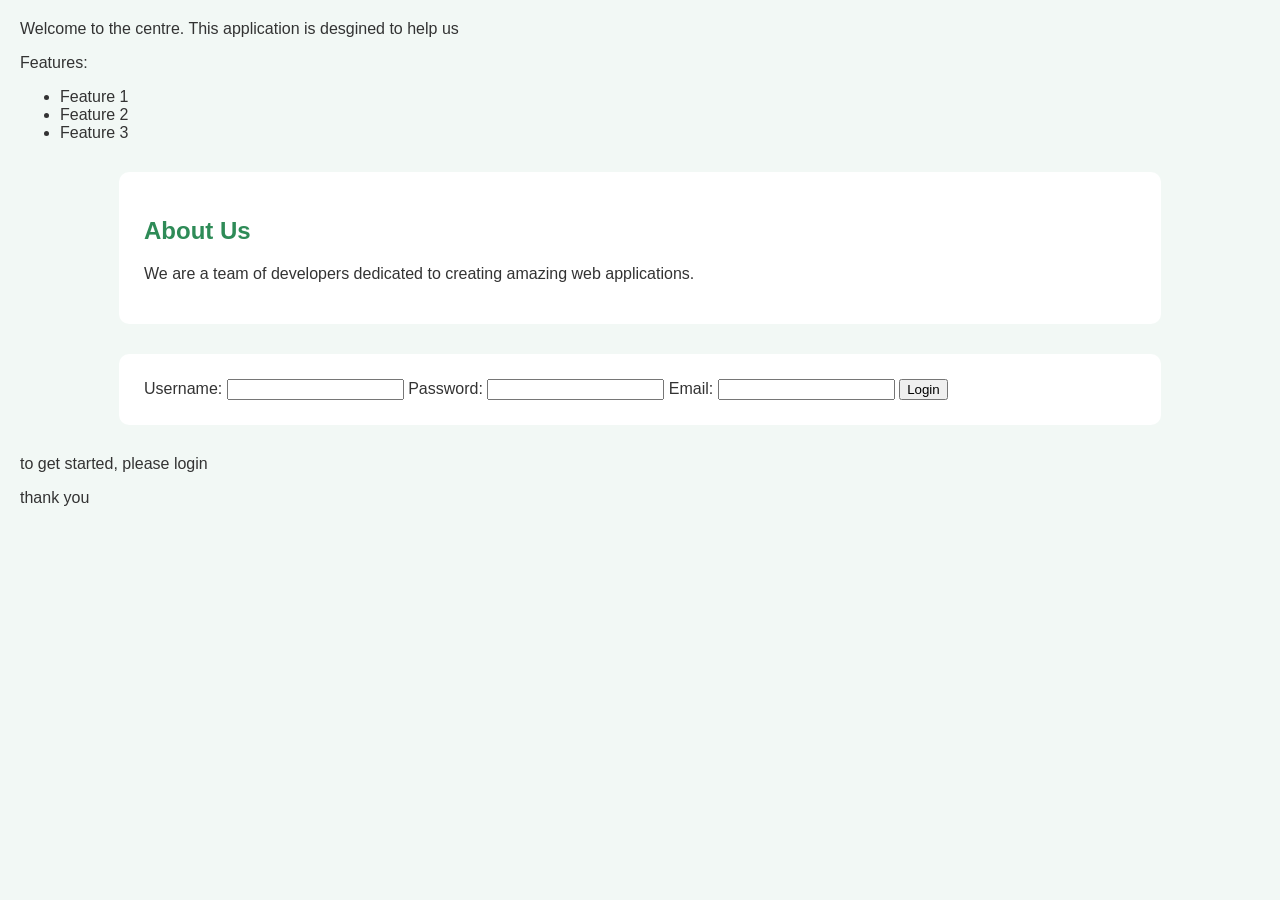
==== index.html @ ba910e87 "initial files" ====
<!DOCTYPE html>
<html lang="en">
    <head>
        <meta charset="UTF-8">
        <meta name="viewport" content="width=device-width, initial-scale=1.0">
        <title>My Website</title>
        <link rel="stylesheet" href="pro.css">
    </head>

    <body>
        <p>Welcome to the centre. This application is desgined to help us</p>
        <p>Features:</p>
        <ul>
            <li>Feature 1</li>
            <li>Feature 2</li>
            <li>Feature 3</li>
            
        </ul>
        <section>
            <h2>About Us</h2>
            <p>We are a team of developers dedicated to creating amazing web applications.</p>
        </section>
        <section>
            <label for="username">Username:</label>
            <input type="text" id="username" name="username">
            <label for="password">Password:</label>
            <input type="password" id="password" name="password">
            <label for="email">Email:</label>
            <input type="email" id="email" name="email">
            <button type="submit">Login</button>
        </section>
        <style>
            body {
                font-family: Arial, sans-serif;
                margin: 20px;
            }
        </style>
        <p>to get started, please login</p>
        <p>thank you</p>
    </body>
</html>
---- pro.css ----
body {
    font-family: Arial;
    margin: 0;
    background-color: #f2f8f5;
    color: #333;
}

header {
    background-color: #2e8b57;
    color: white;
    text-align: center;
    padding: 30px;
}

nav {
    background-color: #333;
    text-align: center;
    padding: 15px;
}

nav a {
    color: white;
    text-decoration: none;
    margin: 20px;
}

nav a:hover {
    color: #90ee90;
}

section {
    width: 80%;
    margin: 30px auto;
    padding: 25px;
    background-color: white;
    border-radius: 10px;
}

h2 {
    color: #2e8b57;
}

.tip {
    background-color: #e5f5ec;
    padding: 15px;
    margin: 15px 0;
    border-left: 5px solid #2e8b57;
}

.tip h3 {
    color: #2e8b57;
}

footer {
    background-color: #333;
    color: white;
    text-align: center;
    padding: 15px;
}
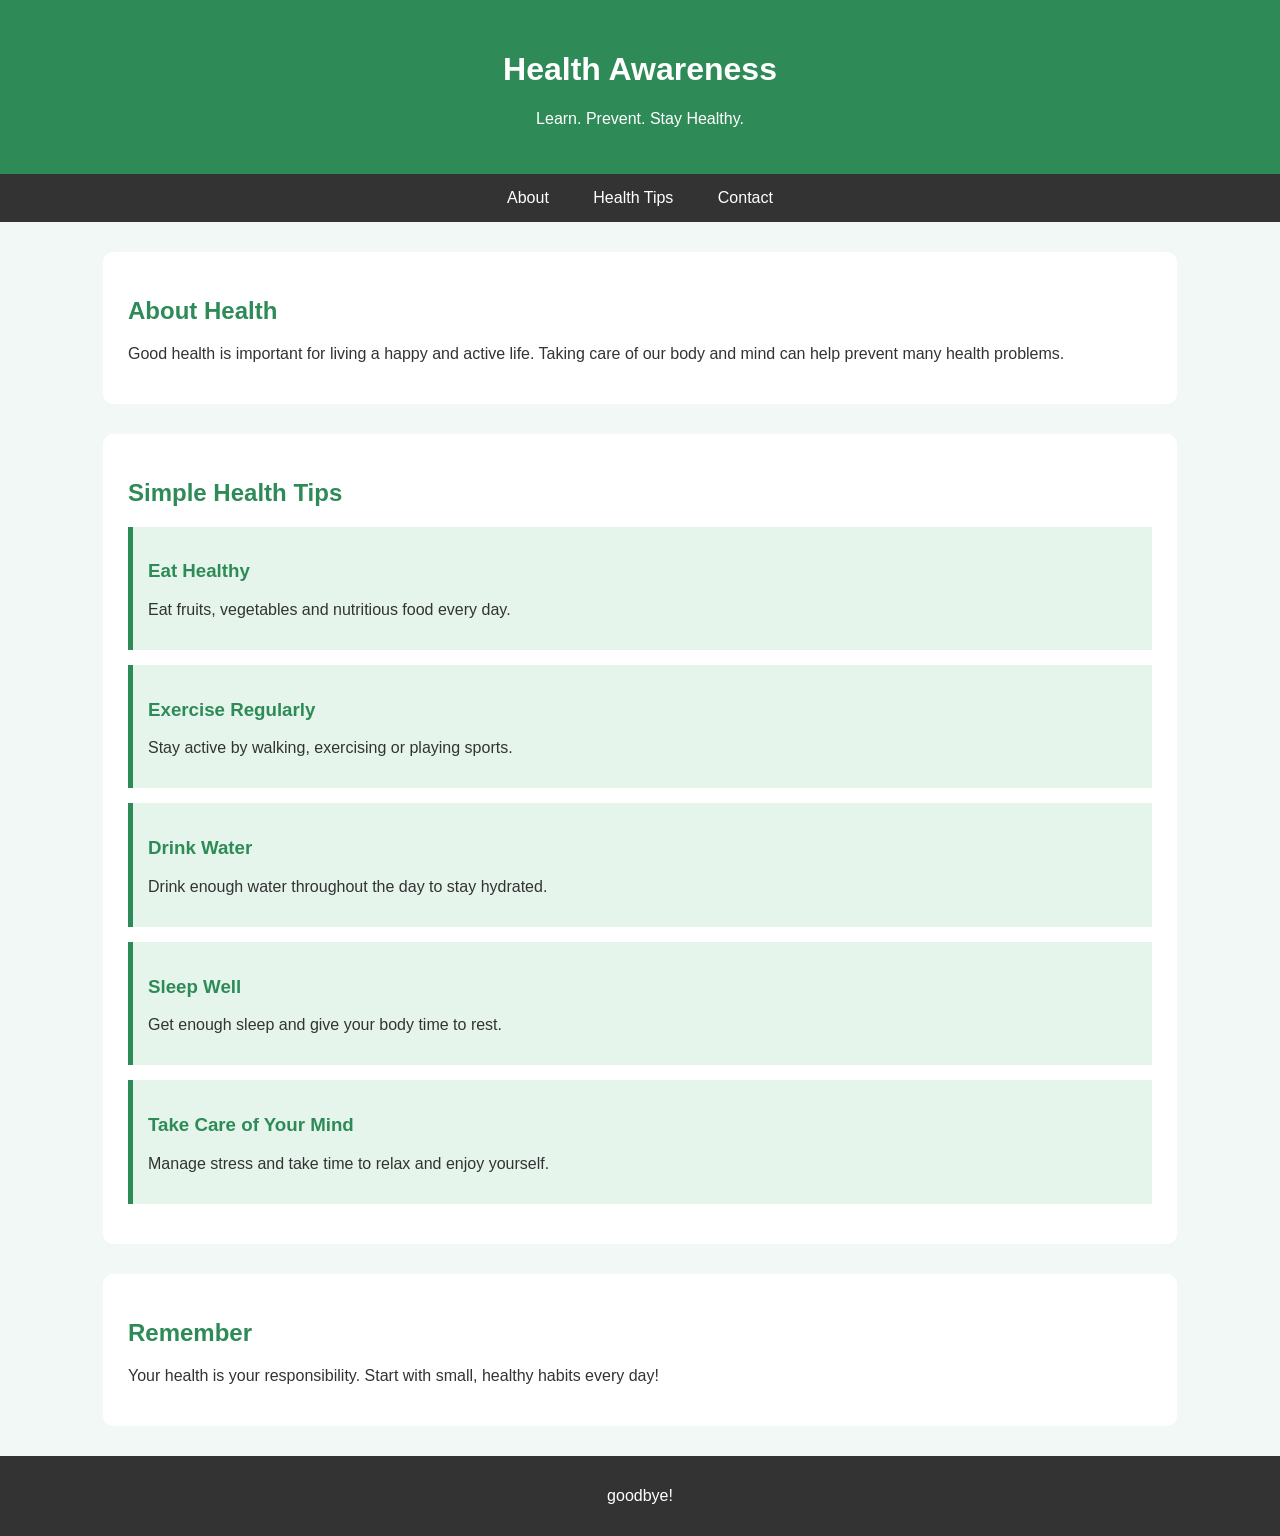
==== commit 84283716: "fixes" ====
--- a/index.html
+++ b/index.html
@@ -1,42 +1,72 @@
+
 <!DOCTYPE html>
-<html lang="en">
-    <head>
-        <meta charset="UTF-8">
-        <meta name="viewport" content="width=device-width, initial-scale=1.0">
-        <title>My Website</title>
-        <link rel="stylesheet" href="pro.css">
-    </head>
+<html>
+<head>
+    <title>Health Awareness</title>
+    <link rel="stylesheet" href="style.css">
+</head>
 
-    <body>
-        <p>Welcome to the centre. This application is desgined to help us</p>
-        <p>Features:</p>
-        <ul>
-            <li>Feature 1</li>
-            <li>Feature 2</li>
-            <li>Feature 3</li>
-            
-        </ul>
-        <section>
-            <h2>About Us</h2>
-            <p>We are a team of developers dedicated to creating amazing web applications.</p>
-        </section>
-        <section>
-            <label for="username">Username:</label>
-            <input type="text" id="username" name="username">
-            <label for="password">Password:</label>
-            <input type="password" id="password" name="password">
-            <label for="email">Email:</label>
-            <input type="email" id="email" name="email">
-            <button type="submit">Login</button>
-        </section>
-        <style>
-            body {
-                font-family: Arial, sans-serif;
-                margin: 20px;
-            }
-        </style>
-        <p>to get started, please login</p>
-        <p>thank you</p>
-    </body>
-</html>
+<body>
 
+    <header>
+        <h1>Health Awareness</h1>
+        <p>Learn. Prevent. Stay Healthy.</p>
+    </header>
+
+    <nav>
+        <a href="#about">About</a>
+        <a href="#tips">Health Tips</a>
+        <a href="#contact">Contact</a>
+    </nav>
+
+    <section id="about">
+        <h2>About Health</h2>
+        <p>
+            Good health is important for living a happy and active life.
+            Taking care of our body and mind can help prevent many health problems.
+        </p>
+    </section>
+
+    <section id="tips">
+        <h2>Simple Health Tips</h2>
+
+        <div class="tip">
+            <h3>Eat Healthy</h3>
+            <p>Eat fruits, vegetables and nutritious food every day.</p>
+        </div>
+
+        <div class="tip">
+            <h3>Exercise Regularly</h3>
+            <p>Stay active by walking, exercising or playing sports.</p>
+        </div>
+
+        <div class="tip">
+            <h3>Drink Water</h3>
+            <p>Drink enough water throughout the day to stay hydrated.</p>
+        </div>
+
+        <div class="tip">
+            <h3>Sleep Well</h3>
+            <p>Get enough sleep and give your body time to rest.</p>
+        </div>
+
+        <div class="tip">
+            <h3>Take Care of Your Mind</h3>
+            <p>Manage stress and take time to relax and enjoy yourself.</p>
+        </div>
+    </section>
+
+    <section id="contact">
+        <h2>Remember</h2>
+        <p>
+            Your health is your responsibility. Start with small,
+            healthy habits every day!
+        </p>
+    </section>
+
+    <footer>
+        <p>goodbye!</p>
+    </footer>
+
+</body>
+</html>
--- a/style.css
+++ b/style.css
@@ -0,0 +1,60 @@
+
+body {
+    font-family: Arial;
+    margin: 0;
+    background-color: #f2f8f5;
+    color: #333;
+}
+
+header {
+    background-color: #2e8b57;
+    color: white;
+    text-align: center;
+    padding: 30px;
+}
+
+nav {
+    background-color: #333;
+    text-align: center;
+    padding: 15px;
+}
+
+nav a {
+    color: white;
+    text-decoration: none;
+    margin: 20px;
+}
+
+nav a:hover {
+    color: #90ee90;
+}
+
+section {
+    width: 80%;
+    margin: 30px auto;
+    padding: 25px;
+    background-color: white;
+    border-radius: 10px;
+}
+
+h2 {
+    color: #2e8b57;
+}
+
+.tip {
+    background-color: #e5f5ec;
+    padding: 15px;
+    margin: 15px 0;
+    border-left: 5px solid #2e8b57;
+}
+
+.tip h3 {
+    color: #2e8b57;
+}
+
+footer {
+    background-color: #333;
+    color: white;
+    text-align: center;
+    padding: 15px;
+}
